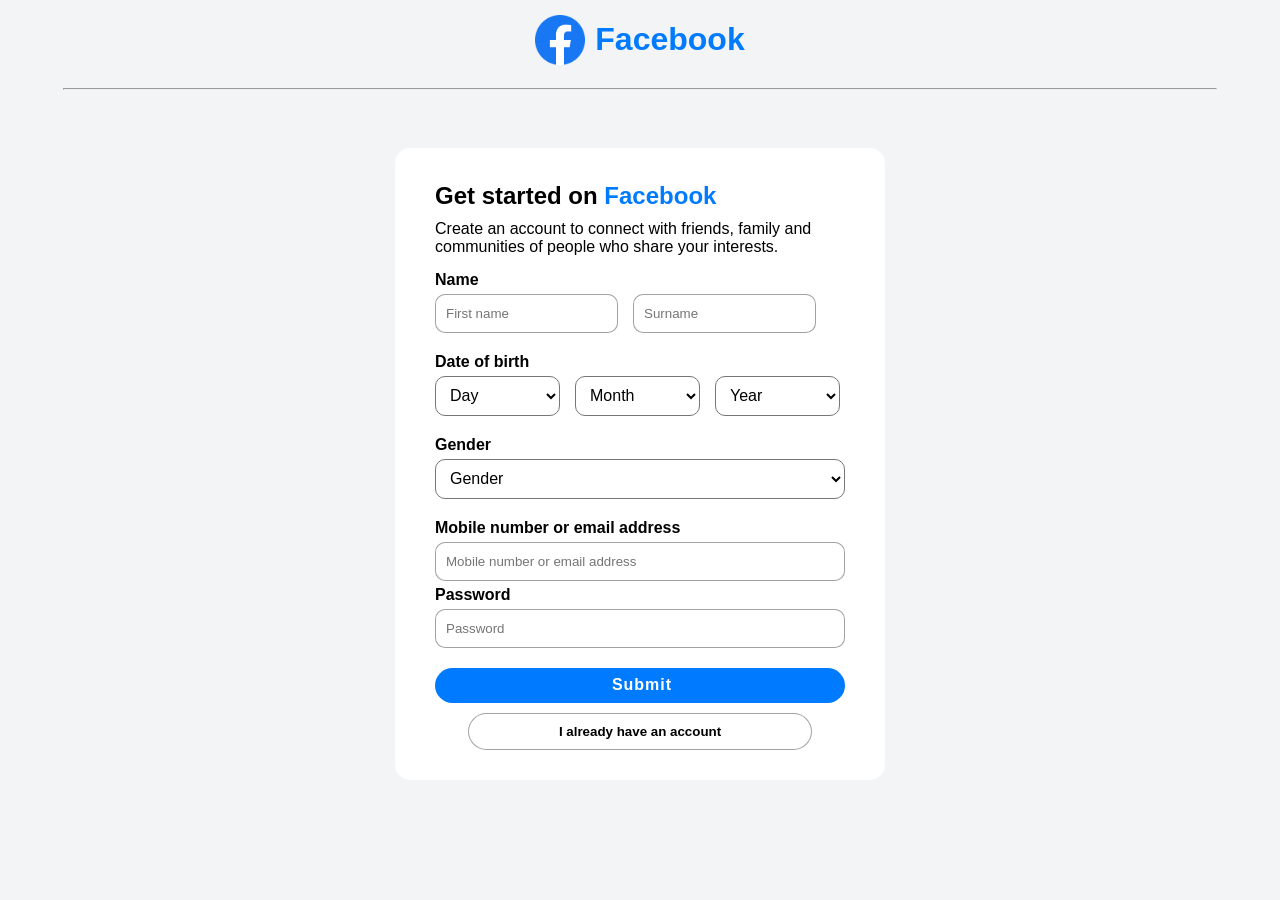
==== create.html @ 2b8e1b07 "prep for deploy" ====
<!DOCTYPE html>
<html lang="en">

<head>
    <link rel="icon" href="/assets/img/facebook.png">
    <meta charset="UTF-8">
    <meta name="viewport"
    content="width=device-width, initial-scale=1.0">
    <title>Create new account</title>
    <link rel="stylesheet"
    href="./assets/css/create.css">
    
</head>

<body>
    <header>
        <img src="./assets/img/facebook.png"
            alt="">
        <h1>Facebook</h1>
    </header>
    <hr>
    <main id="main">
        <form method="POST" onsubmit="return validate()">
            <p class="title">Get started
                on <span style="color:var(--fb-blue)">Facebook</span></p>
            <p
                style="text-align:left;margin:0 0 10px 0;">
                Create an account to
                connect with friends,
                family and communities
                of people who share your
                interests.</p>
            <label
                for="Fname">Name</label>
            
            <div class="names">
                <input type="text"
                    placeholder="First name"
                    id="Fname" required
                    name="Fname">
                <input type="text"
                    placeholder="Surname"
                    id="Lname"
                    name="Lname" required>
            </div>
            <label for="day">Date of
                birth</label>
            <div class="DOB">
                <select name="day"
                    id="day" required>
                    <option value=""
                        selected
                        disabled>Day
                    </option>
                </select>
                <select name="month"
                    id="month" required>
                    <option value=""
                        selected
                        disabled>Month
                    </option>
                    <option value="1">
                        January</option>
                    <option value="2">
                        February
                    </option>
                    <option value="3">
                        March</option>
                    <option value="4">
                        April</option>
                    <option value="5">
                        May</option>
                    <option value="6">
                        June</option>
                    <option value="7">
                        July</option>
                    <option value="8">
                        August</option>
                    <option value="9">
                        September
                    </option>
                    <option value="10">
                        October</option>
                    <option value="11">
                        November
                    </option>
                    <option value="12">
                        December
                    </option>
                    
                </select>
                <select name="year"
                    id="year" required>
                    <option value=""
                        selected
                        disabled>Year
                    </option>
                    
                </select>
            </div>
            <label
                for="gender">Gender</label>
            <div class="gender">
                <select name="gender"
                    id="gender" required>
                    <option value=""
                        selected
                        disabled>Gender
                    </option>
                    <option value="1">
                        Male
                    </option>
                    <option value="2">
                        Female
                    </option>
                    <option value="3">
                        Custom
                    </option>
                </select>
            </div>
            <label for="e-num">
                Mobile number or email
                address
            </label>
            <input type="text"
                name="e-num" id="e-num"
                placeholder="Mobile number or email address" required>
            <label for="pass">
                Password
            </label>
            <input type="password"
                name="pass" id="pass"
                placeholder="Password" required>
            
            <input type="submit"
                name="submit"
                id="submit"
                value="Submit"/>
        </form>
        <a href="login.html"><button
                id="login">I already
                have an
                account</button></a>
        
    </main>
    <script src="/assets/js/create.js"></script>
</body>

</html>
---- assets/css/create.css ----
body{
    margin: 0;
    padding: 0;
    height: 100vh;
    width: 100vw;
    display: flex;
    align-items: center;
    --fb-blue:rgb(0, 123, 255);

    flex-direction: column;
    background-color: rgb(243, 244, 246);
}
*{
    font-family: Arial, Helvetica, sans-serif;
}

h1{
    color: var(--fb-blue);
}

header{
    display: flex;
    gap: 10px;
    align-items: center;
}

header > img{
    height: 50px;
    width: 50px;
}

hr{
    width: 90%;
}

form{
    height: fit-content;
    padding: 10px 20px;
    border-radius: 10px;
    display:flex;
    flex-direction:column;
    gap:5px;
}
form > p{
    text-align: center;
}

form > label{
    font-weight:600;
}
main{
    margin-top: 50px;
    background-color: white;
    padding: 0 20px 30px 20px;
    border-radius: 15px;
    width:450px;
    display: flex;
    flex-direction: column;
    align-items: center;
}

.title {
    font-weight: 700;
    font-size:24px;
    margin-bottom:5px;
    text-align: left;
}


#login{
    padding: 10px 90px;
    background-color: white;
    border: 1.5px solid #1F1F1F6B;
    color: black;
    font-weight: 550;
    border-radius: 20px;
}

#login:hover, #submit:hover{
    cursor: pointer;
}

.names,.DOB, .gender{
    display:flex;
    gap:15px;
    margin-bottom: 15px;
}

.names > input{
    height:35px;
    padding-left:10px;
    border-radius:10px;
    border:1.5px solid #1F1F1F6B;
}

select{
    height:40px;
    padding-left: 10px ;
    width:125px;
    border-radius:10px;
    background:white;
    font-size:16px;
}
form > input{
    height:35px;
    border-radius:10px;
        border:1.5px solid #1F1F1F6B;
padding-left:10px;
}
.gender select{
    width:100%;
}

#submit{
    margin-top:15px;
    background:var(--fb-blue);
    color:white;
    border-radius:20px;
    border:none;
    font-size: 16px;
    font-weight: 600;
    letter-spacing: 1px;
}


form input:focus, select:focus{
    border:1.5px solid var(--fb-blue);
    outline-color:var(--fb-blue);
}
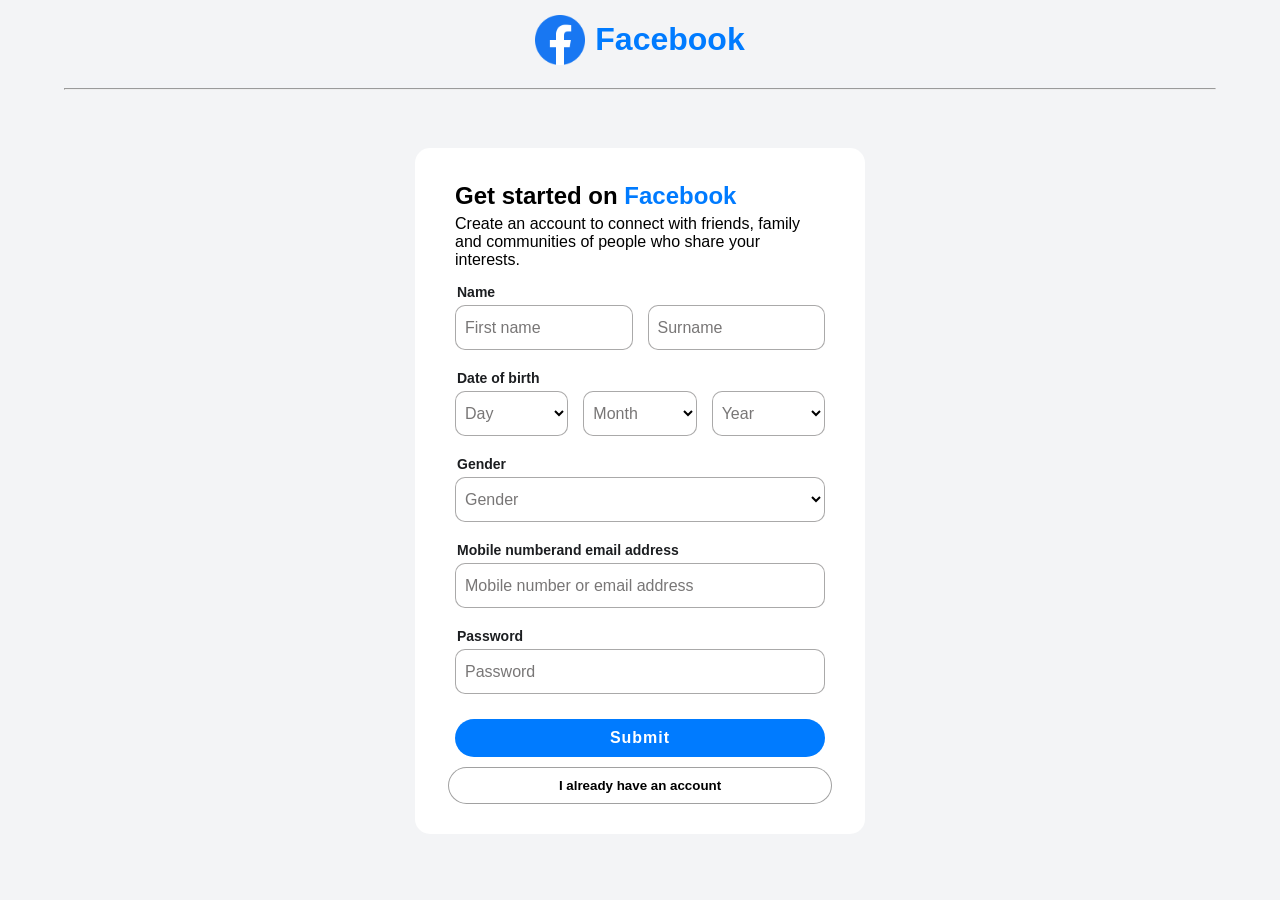
==== commit 24b669a3: "merged create and login" ====
--- a/create.html
+++ b/create.html
@@ -1,149 +1,102 @@
 <!DOCTYPE html>
 <html lang="en">
-
 <head>
-    <link rel="icon" href="/assets/img/facebook.png">
+    <link rel="icon" href="./assets/img/facebook.png">
     <meta charset="UTF-8">
-    <meta name="viewport"
-    content="width=device-width, initial-scale=1.0">
+    <meta name="viewport" content="width=device-width, initial-scale=1.0">
     <title>Create new account</title>
-    <link rel="stylesheet"
-    href="./assets/css/create.css">
-    
+    <link rel="stylesheet" href="./assets/css/LC.css">
 </head>
-
-<body>
+<body class="create-page"> 
     <header>
-        <img src="./assets/img/facebook.png"
-            alt="">
+        <img src="./assets/img/facebook.png" alt="">
         <h1>Facebook</h1>
     </header>
     <hr>
     <main id="main">
         <form method="POST" onsubmit="return validate()">
-            <p class="title">Get started
-                on <span style="color:var(--fb-blue)">Facebook</span></p>
-            <p
-                style="text-align:left;margin:0 0 10px 0;">
-                Create an account to
-                connect with friends,
-                family and communities
-                of people who share your
-                interests.</p>
-            <label
-                for="Fname">Name</label>
+            <p class="title">Get started on <span style="color:var(--fb-blue)">Facebook</span></p>
+            <p style="text-align:left;margin:0 0 15px 0;">
+                Create an account to connect with friends, family and communities of people who share your interests.
+            </p>
             
+            <p class="field-title">Name</p>
             <div class="names">
-                <input type="text"
-                    placeholder="First name"
-                    id="Fname" required
-                    name="Fname">
-                <input type="text"
-                    placeholder="Surname"
-                    id="Lname"
-                    name="Lname" required>
+                <div class="lbl">
+                    <input type="text" placeholder=" " id="Fname" class="inp-login" required name="Fname">
+                    <label for="Fname" class="inp-lbl">First name</label>
+                </div>
+                <div class="lbl">
+                    <input type="text" placeholder=" " id="Lname" class="inp-login" name="Lname" required>
+                    <label for="Lname" class="inp-lbl">Surname</label>
+                </div>
             </div>
-            <label for="day">Date of
-                birth</label>
+
+            <p class="field-title">Date of birth</p>
             <div class="DOB">
-                <select name="day"
-                    id="day" required>
-                    <option value=""
-                        selected
-                        disabled>Day
-                    </option>
-                </select>
-                <select name="month"
-                    id="month" required>
-                    <option value=""
-                        selected
-                        disabled>Month
-                    </option>
-                    <option value="1">
-                        January</option>
-                    <option value="2">
-                        February
-                    </option>
-                    <option value="3">
-                        March</option>
-                    <option value="4">
-                        April</option>
-                    <option value="5">
-                        May</option>
-                    <option value="6">
-                        June</option>
-                    <option value="7">
-                        July</option>
-                    <option value="8">
-                        August</option>
-                    <option value="9">
-                        September
-                    </option>
-                    <option value="10">
-                        October</option>
-                    <option value="11">
-                        November
-                    </option>
-                    <option value="12">
-                        December
-                    </option>
-                    
-                </select>
-                <select name="year"
-                    id="year" required>
-                    <option value=""
-                        selected
-                        disabled>Year
-                    </option>
-                    
-                </select>
+                <div class="lbl">
+                    <select name="day" id="day" class="inp-login" required>
+                        <option value="" selected disabled></option>
+                    </select>
+                    <label for="day" class="inp-lbl">Day</label>
+                </div>
+                
+                <div class="lbl">
+                    <select name="month" id="month" class="inp-login" required>
+                        <option value="" selected disabled></option>
+                        <option value="1">January</option>
+                        <option value="2">February</option>
+                        <option value="3">March</option>
+                        <option value="4">April</option>
+                        <option value="5">May</option>
+                        <option value="6">June</option>
+                        <option value="7">July</option>
+                        <option value="8">August</option>
+                        <option value="9">September</option>
+                        <option value="10">October</option>
+                        <option value="11">November</option>
+                        <option value="12">December</option>
+                    </select>
+                    <label for="month" class="inp-lbl">Month</label>
+                </div>
+
+                <div class="lbl">
+                    <select name="year" id="year" class="inp-login" required>
+                        <option value="" selected disabled></option>
+                    </select>
+                    <label for="year" class="inp-lbl">Year</label>
+                </div>
             </div>
-            <label
-                for="gender">Gender</label>
+
+            <p class="field-title">Gender</p>
             <div class="gender">
-                <select name="gender"
-                    id="gender" required>
-                    <option value=""
-                        selected
-                        disabled>Gender
-                    </option>
-                    <option value="1">
-                        Male
-                    </option>
-                    <option value="2">
-                        Female
-                    </option>
-                    <option value="3">
-                        Custom
-                    </option>
-                </select>
+                <div class="lbl">
+                    <select name="gender" id="gender" class="inp-login" required>
+                        <option value="" selected disabled></option> 
+                        <option value="1">Male</option>
+                        <option value="2">Female</option>
+                        <option value="3">Custom</option>
+                    </select>
+                    <label for="gender" class="inp-lbl">Gender</label>
+                </div>
             </div>
-            <label for="e-num">
-                Mobile number or email
-                address
-            </label>
-            <input type="text"
-                name="e-num" id="e-num"
-                placeholder="Mobile number or email address" required>
-            <label for="pass">
-                Password
-            </label>
-            <input type="password"
-                name="pass" id="pass"
-                placeholder="Password" required>
+
+            <p class="field-title">Mobile numberand email address</p>
+            <div class="lbl">
+                <input type="text" name="e-num" id="e-num" class="inp-login" placeholder=" " required>
+                <label for="e-num" class="inp-lbl">Mobile number or email address</label>
+            </div>
+ <p class="field-title">Password</p>
+            <div class="lbl">
+                <input type="password" name="pass" id="pass" class="inp-login" placeholder=" " required>
+                <label for="pass" class="inp-lbl">Password</label>
+            </div>
             
-            <input type="submit"
-                name="submit"
-                id="submit"
-                value="Submit"/>
+            <input type="submit" name="submit" id="submit" value="Submit"/>
         </form>
-        <a href="login.html"><button
-                id="login">I already
-                have an
-                account</button></a>
-        
+        <a href="login.html"><button id="login">I already have an account</button></a>
     </main>
-    <script src="/assets/js/create.js"></script>
+
+    <script src="./assets/js/LC.js"></script>
 </body>
-
-</html>+</html>
--- a/assets/css/LC.css
+++ b/assets/css/LC.css
@@ -0,0 +1,207 @@
+
+* {
+    font-family: Arial, Helvetica, sans-serif;
+    box-sizing: border-box; 
+}
+
+body {
+    margin: 0;
+    padding: 0;
+    height: 100vh;
+    width: 100vw;
+    display: flex;
+    align-items: center;
+    flex-direction: column;
+    background-color: rgb(243, 244, 246);
+    --fb-blue: rgb(0, 123, 255);
+}
+
+header {
+    display: flex;
+    gap: 10px;
+    align-items: center;
+}
+
+header > img {
+    height: 50px;
+    width: 50px;
+}
+
+h1 {
+    color: var(--fb-blue);
+}
+
+hr {
+    width: 90%;
+}
+
+main {
+    margin-top: 50px;
+    background-color: white;
+    padding: 0 20px 30px 20px;
+    border-radius: 15px;
+    display: flex;
+    flex-direction: column;
+    align-items: center;
+}
+
+form {
+    height: fit-content;
+    padding: 10px 20px;
+    border-radius: 10px;
+}
+
+form > p {
+    text-align: center;
+}
+
+.title {
+    font-weight: 700;
+    text-align: left;
+}
+
+.lbl {
+    position: relative;
+    width: 100%;
+}
+
+.inp-login, select.inp-login {
+    width: 100%;
+    height: 45px; 
+    padding: 18px 10px 0px 10px;
+    border-radius: 10px;
+    margin-bottom: 20px;
+    border: 1.5px solid rgba(60, 58, 58, 0.434);
+    background-color: white;
+    font-size: 14px;
+    transition: border 200ms ease;
+}
+
+.inp-lbl {
+    position: absolute;
+    top: 14px;
+    left: 10px;
+    transition: all 250ms ease;
+    color: rgba(60, 58, 58, 0.694);
+    pointer-events: none; 
+}
+
+.inp-login:focus, select.inp-login:focus {
+    outline: none;
+    border-color: var(--fb-blue);
+}
+
+
+.inp-login:focus ~ .inp-lbl, 
+select.inp-login:focus ~ .inp-lbl,
+.translate {
+    transform: translateY(-10px) !important;
+    font-size: 11px !important;
+}
+
+.inp-login:focus ~ .inp-lbl,
+select.inp-login:focus ~ .inp-lbl {
+    color: var(--fb-blue);
+}
+
+.login-page .title {
+    padding-left: 10px;
+}
+
+.login-page .lbl {
+    width: 300px; 
+}
+
+.login-page #login {
+    background-color: var(--fb-blue);
+    border: none;
+    color: white;
+    width: 100%;
+    font-size: 16px;
+    font-weight: 600;
+    border-radius: 15px;
+    padding: 10px 0;
+}
+
+.login-page #login:hover {
+    background-color: rgb(16, 118, 208);
+    cursor: pointer;
+}
+
+.login-page #create {
+    padding: 10px 90px;
+    background-color: white;
+    border: 1.5px solid var(--fb-blue);
+    color: var(--fb-blue);
+    font-weight: 550;
+    border-radius: 20px;
+}
+
+.login-page #create:hover {
+    cursor: pointer;
+}
+
+.login-page .forgotPass:hover {
+    cursor: pointer;
+    text-decoration: underline;
+}
+
+.create-page main {
+    width: 450px;
+}
+
+.create-page form {
+    display: flex;
+    flex-direction: column;
+    gap: 0px; 
+    width: 100%;
+}
+
+.create-page .title {
+    font-size: 24px;
+    margin-bottom: 5px;
+}
+
+.create-page #login {
+    padding: 10px 110px;
+    background-color: white;
+    border: 1.5px solid #1F1F1F6B;
+    color: black;
+    font-weight: 550;
+    border-radius: 20px;
+}
+
+.create-page #login:hover, 
+.create-page #submit:hover {
+    cursor: pointer;
+}
+
+.create-page .names, 
+.create-page .DOB, 
+.create-page .gender {
+    display: flex;
+    gap: 15px;
+    width: 100%;
+}
+
+.create-page #submit {
+    margin-top: 5px;
+    background: var(--fb-blue);
+    color: white;
+    border-radius: 20px;
+    border: none;
+    font-size: 16px;
+    font-weight: 600;
+    padding: 10px 0;
+    letter-spacing: 1px;
+}
+
+.field-title {
+    text-align: left;
+    font-size: 14px;
+    font-weight: 600; 
+    color: #1c1e21; 
+    margin: 0 0 5px 2px;
+    width: 100%;
+}
+
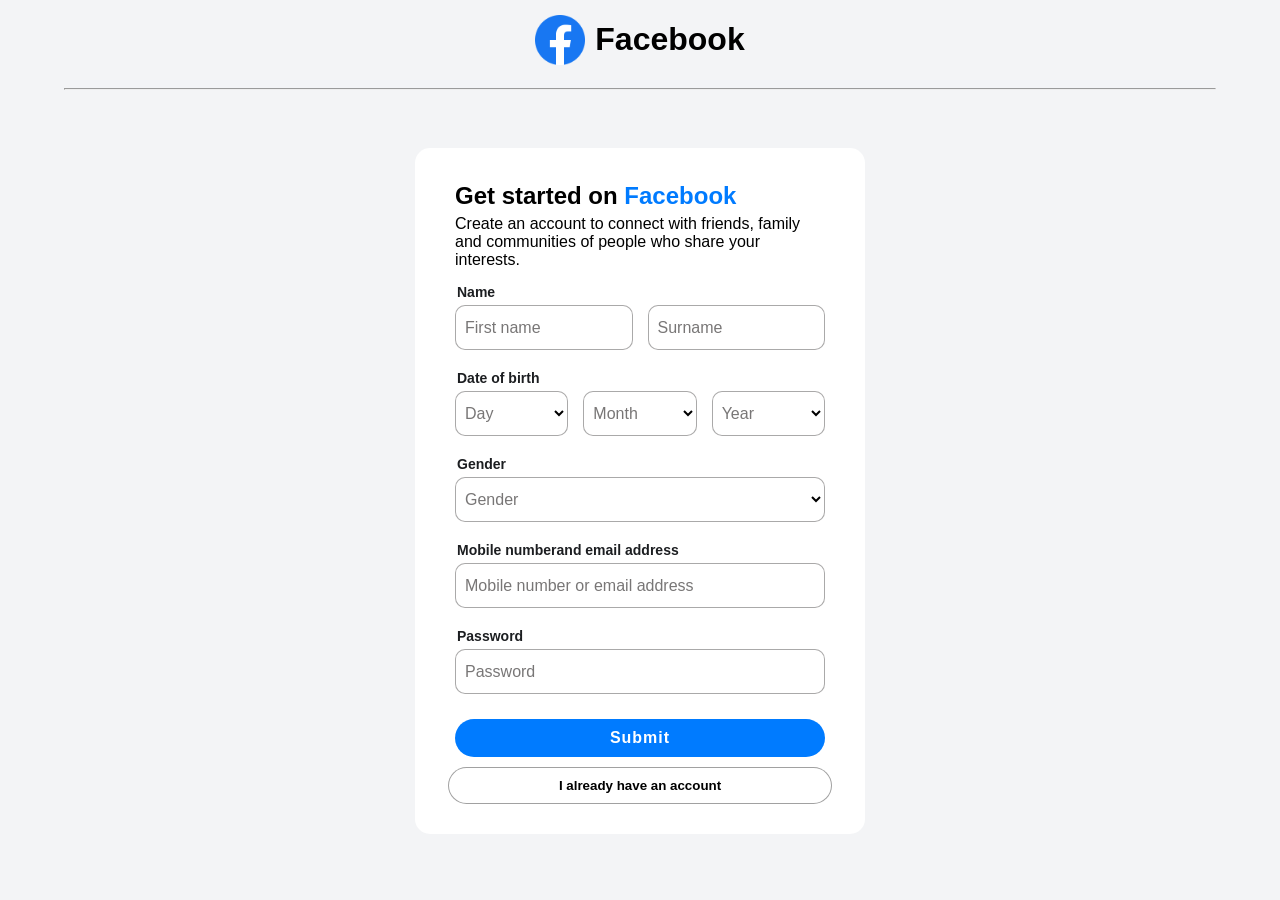
==== commit 61a37410: "acode connected" ====
--- a/create.html
+++ b/create.html
@@ -96,7 +96,6 @@
         </form>
         <a href="login.html"><button id="login">I already have an account</button></a>
     </main>
-
     <script src="./assets/js/LC.js"></script>
 </body>
 </html>
--- a/assets/css/LC.css
+++ b/assets/css/LC.css
@@ -2,6 +2,9 @@
 * {
     font-family: Arial, Helvetica, sans-serif;
     box-sizing: border-box; 
+}
+h2{
+  background 
 }
 
 body {
@@ -28,7 +31,7 @@
 }
 
 h1 {
-    color: var(--fb-blue);
+    color: var(--fb-blu);
 }
 
 hr {
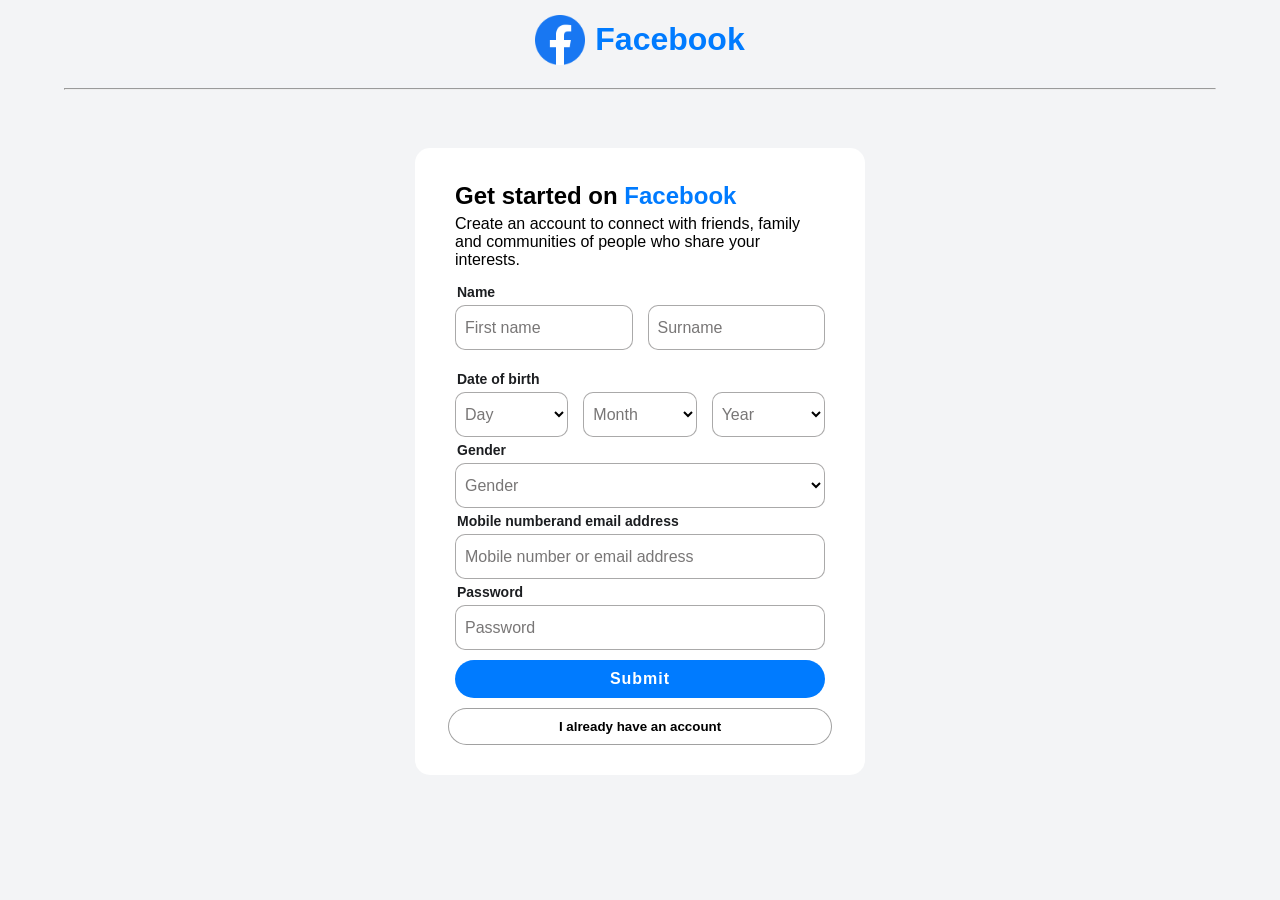
==== commit 2f959060: "added validate" ====
--- a/create.html
+++ b/create.html
@@ -14,7 +14,7 @@
     </header>
     <hr>
     <main id="main">
-        <form method="POST" onsubmit="return validate()">
+        <form method="POST">
             <p class="title">Get started on <span style="color:var(--fb-blue)">Facebook</span></p>
             <p style="text-align:left;margin:0 0 15px 0;">
                 Create an account to connect with friends, family and communities of people who share your interests.
@@ -25,10 +25,12 @@
                 <div class="lbl">
                     <input type="text" placeholder=" " id="Fname" class="inp-login" required name="Fname">
                     <label for="Fname" class="inp-lbl">First name</label>
+                    <p id="errorfname"></p>
                 </div>
                 <div class="lbl">
                     <input type="text" placeholder=" " id="Lname" class="inp-login" name="Lname" required>
                     <label for="Lname" class="inp-lbl">Surname</label>
+                    <p id="errorlname"></p>
                 </div>
             </div>
 
@@ -99,3 +101,19 @@
     <script src="./assets/js/LC.js"></script>
 </body>
 </html>
+
+
+
+
+
+<!-- 
+
+
+if firstname last cha vnaey {
+register
+} else {
+ login
+ }
+
+
+-->
--- a/assets/css/LC.css
+++ b/assets/css/LC.css
@@ -2,9 +2,6 @@
 * {
     font-family: Arial, Helvetica, sans-serif;
     box-sizing: border-box; 
-}
-h2{
-  background 
 }
 
 body {
@@ -31,7 +28,7 @@
 }
 
 h1 {
-    color: var(--fb-blu);
+    color: var(--fb-blue);
 }
 
 hr {
@@ -73,11 +70,11 @@
     height: 45px; 
     padding: 18px 10px 0px 10px;
     border-radius: 10px;
-    margin-bottom: 20px;
     border: 1.5px solid rgba(60, 58, 58, 0.434);
     background-color: white;
     font-size: 14px;
     transition: border 200ms ease;
+    margin-bottom: 5px;
 }
 
 .inp-lbl {
@@ -208,3 +205,10 @@
     width: 100%;
 }
 
+.errorMsg{
+    color: red;
+    margin: 0 0 10px 10px;
+    font-size: 12px;
+    font-weight: 550;
+    display: none;
+}
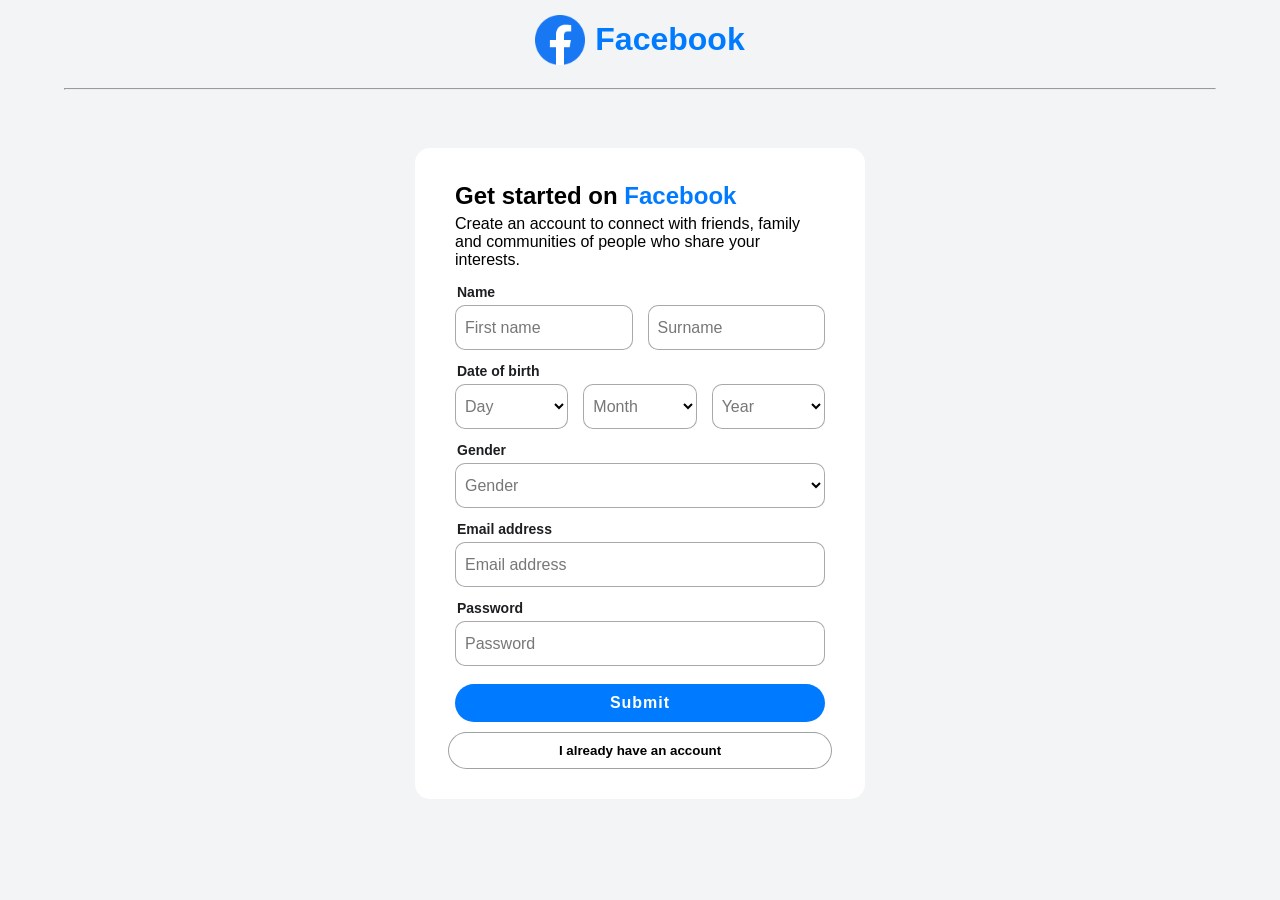
==== commit 3173d67f: "90% validation done" ====
--- a/create.html
+++ b/create.html
@@ -1,119 +1,182 @@
-<!DOCTYPE html>
+<!doctype html>
 <html lang="en">
-<head>
-    <link rel="icon" href="./assets/img/facebook.png">
-    <meta charset="UTF-8">
-    <meta name="viewport" content="width=device-width, initial-scale=1.0">
+  <head>
+    <link rel="icon" href="./assets/img/facebook.png" />
+    <meta charset="UTF-8" />
+    <meta name="viewport" content="width=device-width, initial-scale=1.0" />
     <title>Create new account</title>
-    <link rel="stylesheet" href="./assets/css/LC.css">
-</head>
-<body class="create-page"> 
+    <link rel="stylesheet" href="./assets/css/LC.css" />
+  </head>
+  <body class="create-page">
     <header>
-        <img src="./assets/img/facebook.png" alt="">
-        <h1>Facebook</h1>
+      <img src="./assets/img/facebook.png" alt="" />
+      <h1>Facebook</h1>
     </header>
-    <hr>
+    <hr />
     <main id="main">
-        <form method="POST">
-            <p class="title">Get started on <span style="color:var(--fb-blue)">Facebook</span></p>
-            <p style="text-align:left;margin:0 0 15px 0;">
-                Create an account to connect with friends, family and communities of people who share your interests.
-            </p>
-            
-            <p class="field-title">Name</p>
-            <div class="names">
-                <div class="lbl">
-                    <input type="text" placeholder=" " id="Fname" class="inp-login" required name="Fname">
-                    <label for="Fname" class="inp-lbl">First name</label>
-                    <p id="errorfname"></p>
-                </div>
-                <div class="lbl">
-                    <input type="text" placeholder=" " id="Lname" class="inp-login" name="Lname" required>
-                    <label for="Lname" class="inp-lbl">Surname</label>
-                    <p id="errorlname"></p>
-                </div>
-            </div>
+      <form method="POST" class="LCform">
+        <p class="title">
+          Get started on <span style="color: var(--fb-blue)">Facebook</span>
+        </p>
+        <p style="text-align: left; margin: 0 0 15px 0">
+          Create an account to connect with friends, family and communities of
+          people who share your interests.
+        </p>
 
-            <p class="field-title">Date of birth</p>
-            <div class="DOB">
-                <div class="lbl">
-                    <select name="day" id="day" class="inp-login" required>
-                        <option value="" selected disabled></option>
-                    </select>
-                    <label for="day" class="inp-lbl">Day</label>
-                </div>
-                
-                <div class="lbl">
-                    <select name="month" id="month" class="inp-login" required>
-                        <option value="" selected disabled></option>
-                        <option value="1">January</option>
-                        <option value="2">February</option>
-                        <option value="3">March</option>
-                        <option value="4">April</option>
-                        <option value="5">May</option>
-                        <option value="6">June</option>
-                        <option value="7">July</option>
-                        <option value="8">August</option>
-                        <option value="9">September</option>
-                        <option value="10">October</option>
-                        <option value="11">November</option>
-                        <option value="12">December</option>
-                    </select>
-                    <label for="month" class="inp-lbl">Month</label>
-                </div>
+        <p class="field-title">Name</p>
+        <div class="names">
+          <div class="lbl">
+            <input
+              type="text"
+              placeholder=" "
+              id="Fname"
+              class="inp-login"
+              name="Fname"
+            />
+            <label for="Fname" class="inp-lbl">First name</label>
+          </div>
+          <div class="lbl">
+            <input
+              type="text"
+              placeholder=" "
+              id="Lname"
+              class="inp-login"
+              name="Lname"
+            />
+            <label for="Lname" class="inp-lbl">Surname</label>
+          </div>
+        </div>
 
-                <div class="lbl">
-                    <select name="year" id="year" class="inp-login" required>
-                        <option value="" selected disabled></option>
-                    </select>
-                    <label for="year" class="inp-lbl">Year</label>
-                </div>
-            </div>
+        <p class="field-title">Date of birth</p>
+        <div class="DOB">
+          <div class="lbl">
+            <select name="day" id="day" class="inp-login">
+              <option value="" selected disabled></option>
+            </select>
+            <label for="day" class="inp-lbl">Day</label>
+          </div>
 
-            <p class="field-title">Gender</p>
-            <div class="gender">
-                <div class="lbl">
-                    <select name="gender" id="gender" class="inp-login" required>
-                        <option value="" selected disabled></option> 
-                        <option value="1">Male</option>
-                        <option value="2">Female</option>
-                        <option value="3">Custom</option>
-                    </select>
-                    <label for="gender" class="inp-lbl">Gender</label>
-                </div>
-            </div>
+          <div class="lbl">
+            <select name="month" id="month" class="inp-login">
+              <option value="" selected disabled></option>
+              <option value="1">January</option>
+              <option value="2">February</option>
+              <option value="3">March</option>
+              <option value="4">April</option>
+              <option value="5">May</option>
+              <option value="6">June</option>
+              <option value="7">July</option>
+              <option value="8">August</option>
+              <option value="9">September</option>
+              <option value="10">October</option>
+              <option value="11">November</option>
+              <option value="12">December</option>
+            </select>
+            <label for="month" class="inp-lbl">Month</label>
+          </div>
 
-            <p class="field-title">Mobile numberand email address</p>
-            <div class="lbl">
-                <input type="text" name="e-num" id="e-num" class="inp-login" placeholder=" " required>
-                <label for="e-num" class="inp-lbl">Mobile number or email address</label>
-            </div>
- <p class="field-title">Password</p>
-            <div class="lbl">
-                <input type="password" name="pass" id="pass" class="inp-login" placeholder=" " required>
-                <label for="pass" class="inp-lbl">Password</label>
-            </div>
-            
-            <input type="submit" name="submit" id="submit" value="Submit"/>
-        </form>
-        <a href="login.html"><button id="login">I already have an account</button></a>
+          <div class="lbl">
+            <select name="year" id="year" class="inp-login">
+              <option value="" selected disabled></option>
+            </select>
+            <label for="year" class="inp-lbl">Year</label>
+          </div>
+        </div>
+
+        <p class="field-title">Gender</p>
+        <div class="gender">
+          <div class="lbl">
+            <select name="gender" id="gender" class="inp-login">
+              <option value="" selected disabled></option>
+              <option value="1">Male</option>
+              <option value="2">Female</option>
+              <option value="3">Custom</option>
+            </select>
+            <label for="gender" class="inp-lbl">Gender</label>
+          </div>
+        </div>
+
+        <p class="field-title">Email address</p>
+        <div class="lbl">
+          <input
+            type="email"
+            name="e-num"
+            id="e-num"
+            class="inp-login"
+            placeholder=" "
+          />
+          <label for="e-num" class="inp-lbl"
+            >Email address</label
+          >
+        </div>
+        <p class="field-title">Password</p>
+        <div class="lbl">
+          <input
+            type="password"
+            name="pass"
+            id="pass"
+            class="inp-login"
+            placeholder=" "
+          />
+          <label for="pass" class="inp-lbl">Password</label>
+        </div>
+
+        <input type="submit" name="submit" id="submit" value="Submit" />
+      </form>
+      <a href="login.html"
+        ><button id="login">I already have an account</button></a
+      >
     </main>
     <script src="./assets/js/LC.js"></script>
-</body>
+    <script>
+      document.addEventListener("DOMContentLoaded", () => {
+        let fname = document.getElementById("Fname");
+        let lname = document.getElementById("Lname");
+        let gender = document.getElementById("gender");
+
+        let eList = [email, pass, fname, lname, gender, day, mon, yrs];
+        console.log(eList);
+        form.addEventListener("submit", e => {
+          e.preventDefault();
+          eList.forEach(ele => {
+            if (ele.value.trim() == "") {
+              showError(ele.parentElement,`Fill ${ele.parentElement.querySelector('label').innerText}`);
+            }
+          });
+
+          if (pass.value.length <= 8) {
+            showError(
+              pass.parentElement,
+              "Password Mush be greater than 8 letters"
+            );
+          }
+					if (fname.value.trim().length < 3) {
+            showError(
+              fname.parentElement,
+              "First Name should't be less than 3 letters."
+            );
+          }
+
+					if (lname.value.trim().length < 3) {
+            showError(
+              lname.parentElement,
+              "Last Name should't be less than 3 letters."
+            );
+          }
+          if (!/^(?=.*[A-Z])(?=.*[^A-Za-z0-9]).+$/.test(pass.value.trim())) {
+            showError(
+              pass.parentElement,
+              "Password Mush contain at least a Capital & any of [@$!%*?&]"
+            );
+          }
+        });
+
+        eList.forEach(e => {
+          e.addEventListener("input", () => {
+            removeError(e.parentElement);
+          });
+        });
+      });
+    </script>
+  </body>
 </html>
-
-
-
-
-
-<!-- 
-
-
-if firstname last cha vnaey {
-register
-} else {
- login
- }
-
-
--->
--- a/assets/css/LC.css
+++ b/assets/css/LC.css
@@ -63,6 +63,7 @@
 .lbl {
     position: relative;
     width: 100%;
+	margin-bottom: 8px;
 }
 
 .inp-login, select.inp-login {
@@ -181,6 +182,7 @@
 .create-page .gender {
     display: flex;
     gap: 15px;
+
     width: 100%;
 }
 
@@ -207,8 +209,8 @@
 
 .errorMsg{
     color: red;
-    margin: 0 0 10px 10px;
+    margin: 0 0 5px 10px;
     font-size: 12px;
     font-weight: 550;
-    display: none;
+
 }
